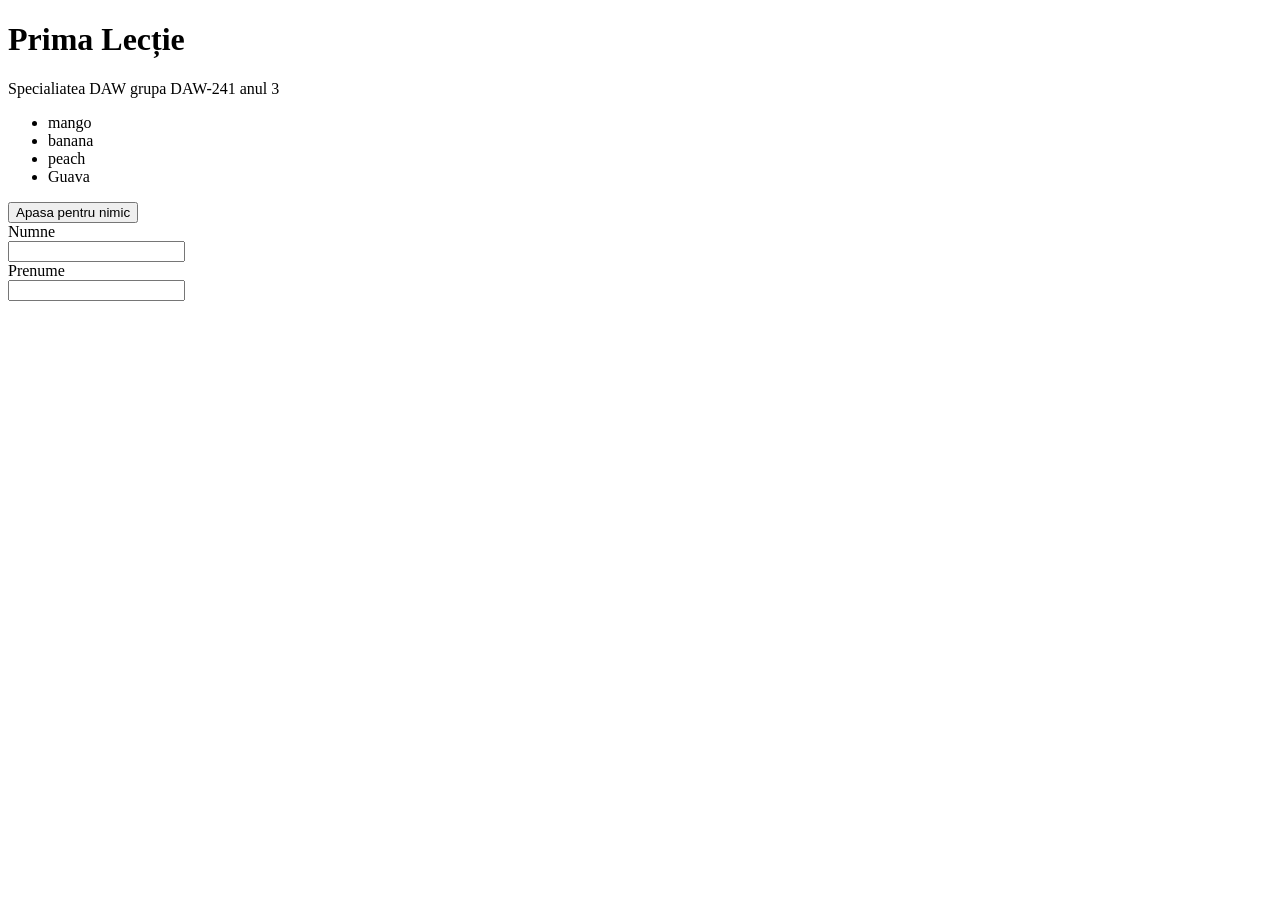
==== Laboratorul1/index.html @ 66321bf3 "prmul commit pe acest repo" ====
<!DOCTYPE html>
<html>
    <head>
        <title>Laboratorul 1</title>
    </head>
    <body>
        <h1> Prima Lecție</h1>
        <p> Specialiatea DAW grupa DAW-241 anul 3</p>

    <ul>
  <li>mango</li>
  <li>banana</li>
  <li>peach</li>
  <li>Guava</li>
</ul>

<button>Apasa pentru nimic</button>

<form>
  <label >Numne</label><br>
  <input type="text" ><br>
  <label>Prenume</label><br>
  <input type="text">
</form>
    </body>
</html>
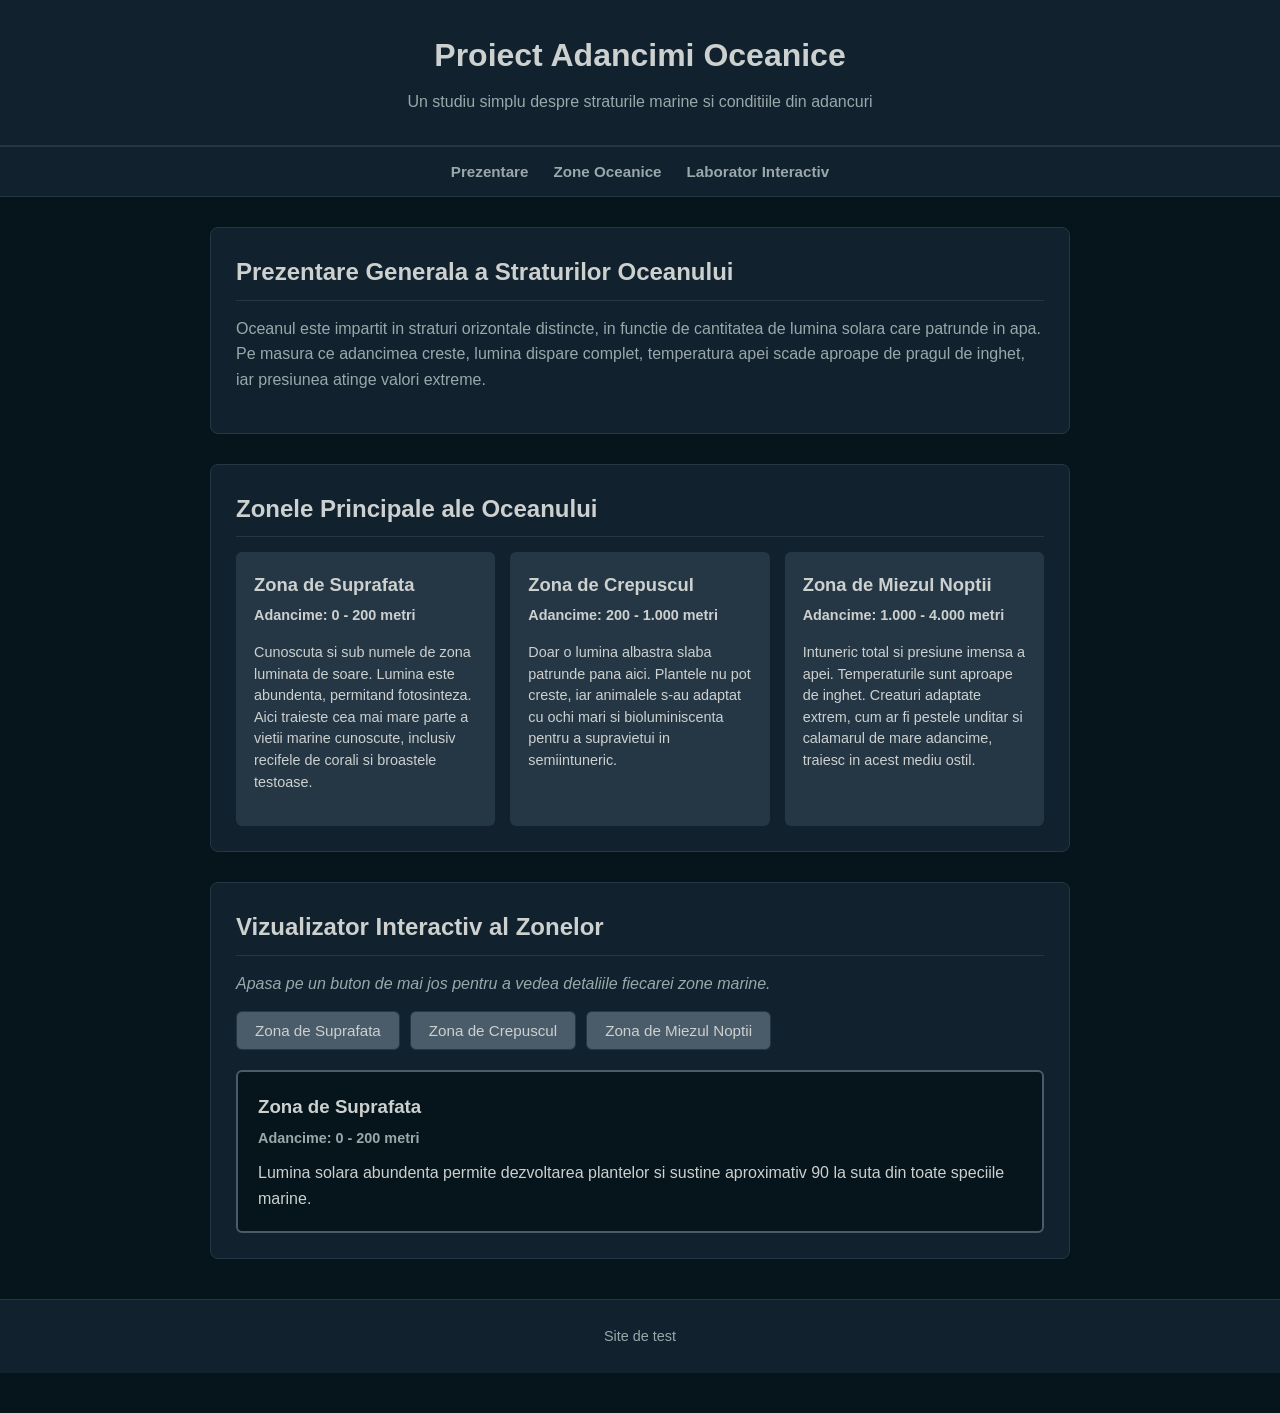
==== commit 7e51115c: "lucrare 1" ====
--- a/Laboratorul1/index.html
+++ b/Laboratorul1/index.html
@@ -1,26 +1,104 @@
 <!DOCTYPE html>
-<html>
-    <head>
-        <title>Laboratorul 1</title>
-    </head>
-    <body>
-        <h1> Prima Lecție</h1>
-        <p> Specialiatea DAW grupa DAW-241 anul 3</p>
+<html lang="ro">
+<head>
+  <meta charset="UTF-8">
+  <meta name="viewport" content="width=device-width, initial-scale=1.0">
+  <title>Explorarea Adancimilor Oceanice</title>
+  <link rel="stylesheet" href="style.css">
+</head>
+<body>
 
-    <ul>
-  <li>mango</li>
-  <li>banana</li>
-  <li>peach</li>
-  <li>Guava</li>
-</ul>
+  <header class="site-header">
+    <div class="container">
+      <h1>Proiect Adancimi Oceanice</h1>
+      <p class="subtitle">Un studiu simplu despre straturile marine si conditiile din adancuri</p>
+    </div>
+  </header>
 
-<button>Apasa pentru nimic</button>
+  <nav class="nav-bar">
+    <div class="container">
+      <ul class="nav-links">
+        <li><a href="#overview">Prezentare</a></li>
+        <li><a href="#zones">Zone Oceanice</a></li>
+        <li><a href="#interactive">Laborator Interactiv</a></li>
+      </ul>
+    </div>
+  </nav>
 
-<form>
-  <label >Numne</label><br>
-  <input type="text" ><br>
-  <label>Prenume</label><br>
-  <input type="text">
-</form>
-    </body>
+  <main class="container">
+
+    <section id="overview" class="card">
+      <h2>Prezentare Generala a Straturilor Oceanului</h2>
+      <p>
+        Oceanul este impartit in straturi orizontale distincte, in functie de cantitatea de lumina solara
+        care patrunde in apa. Pe masura ce adancimea creste, lumina dispare complet, temperatura apei
+        scade aproape de pragul de inghet, iar presiunea atinge valori extreme.
+      </p>
+    </section>
+
+    <section id="zones" class="card">
+      <h2>Zonele Principale ale Oceanului</h2>
+      <div class="grid-container">
+
+        <article class="zone-box">
+          <h3>Zona de Suprafata</h3>
+          <p class="zone-depth">Adancime: 0 - 200 metri</p>
+          <p>
+            Cunoscuta si sub numele de zona luminata de soare. Lumina este abundenta, permitand fotosinteza.
+            Aici traieste cea mai mare parte a vietii marine cunoscute, inclusiv recifele de corali si broastele testoase.
+          </p>
+        </article>
+
+        <article class="zone-box">
+          <h3>Zona de Crepuscul</h3>
+          <p class="zone-depth">Adancime: 200 - 1.000 metri</p>
+          <p>
+            Doar o lumina albastra slaba patrunde pana aici. Plantele nu pot creste, iar animalele s-au adaptat
+            cu ochi mari si bioluminiscenta pentru a supravietui in semiintuneric.
+          </p>
+        </article>
+
+        <article class="zone-box">
+          <h3>Zona de Miezul Noptii</h3>
+          <p class="zone-depth">Adancime: 1.000 - 4.000 metri</p>
+          <p>
+            Intuneric total si presiune imensa a apei. Temperaturile sunt aproape de inghet.
+            Creaturi adaptate extrem, cum ar fi pestele unditar si calamarul de mare adancime, traiesc in acest mediu ostil.
+          </p>
+        </article>
+
+      </div>
+    </section>
+
+    <section id="interactive" class="card">
+      <h2>Vizualizator Interactiv al Zonelor</h2>
+      <p class="instruction-text">
+        Apasa pe un buton de mai jos pentru a vedea detaliile fiecarei zone marine.
+      </p>
+
+      <div class="button-row">
+        <button id="btn-surface" class="btn">Zona de Suprafata</button>
+        <button id="btn-twilight" class="btn">Zona de Crepuscul</button>
+        <button id="btn-midnight" class="btn">Zona de Miezul Noptii</button>
+      </div>
+
+      <div class="info-display">
+        <h3 id="display-title">Zona de Suprafata</h3>
+        <p id="display-depth">Adancime: 0 - 200 metri</p>
+        <p id="display-text">
+          Lumina solara abundenta permite dezvoltarea plantelor si sustine aproximativ 90 la suta din toate speciile marine.
+        </p>
+      </div>
+    </section>
+
+  </main>
+
+  <footer class="site-footer">
+    <div class="container">
+      <p>Site de test</p>
+    </div>
+  </footer>
+
+  <script src="script.js"></script>
+</body>
 </html>
--- a/Laboratorul1/style.css
+++ b/Laboratorul1/style.css
@@ -0,0 +1,199 @@
+:root {
+  --color-abyss: #06141B;
+  --color-deep: #11212D;
+  --color-slate: #253745;
+  --color-muted-blue: #4A5C6A;
+  --color-mist: #9BA8AB;
+  --color-foam: #CCD0CF;
+}
+
+* {
+  margin: 0;
+  padding: 0;
+  box-sizing: border-box;
+}
+
+body {
+  font-family: Arial, Helvetica, sans-serif;
+  line-height: 1.6;
+  background-color: var(--color-abyss);
+  color: var(--color-foam);
+  padding-bottom: 40px;
+}
+
+.container {
+  max-width: 900px;
+  margin: 0 auto;
+  padding: 0 20px;
+}
+
+.site-header {
+  background-color: var(--color-deep);
+  border-bottom: 2px solid var(--color-slate);
+  padding: 30px 0;
+  text-align: center;
+}
+
+.site-header h1 {
+  font-size: 2rem;
+  color: var(--color-foam);
+  margin-bottom: 8px;
+}
+
+.subtitle {
+  color: var(--color-mist);
+  font-size: 1rem;
+}
+
+.nav-bar {
+  background-color: var(--color-deep);
+  border-bottom: 1px solid var(--color-slate);
+  padding: 12px 0;
+}
+
+.nav-links {
+  list-style: none;
+  display: flex;
+  justify-content: center;
+  gap: 25px;
+}
+
+.nav-links a {
+  color: var(--color-mist);
+  text-decoration: none;
+  font-weight: bold;
+  font-size: 0.95rem;
+  transition: color 0.2s ease;
+}
+
+.nav-links a:hover {
+  color: var(--color-foam);
+}
+
+.card {
+  background-color: var(--color-deep);
+  border: 1px solid var(--color-slate);
+  border-radius: 8px;
+  padding: 25px;
+  margin-top: 30px;
+}
+
+.card h2 {
+  font-size: 1.5rem;
+  color: var(--color-foam);
+  margin-bottom: 15px;
+  border-bottom: 1px solid var(--color-slate);
+  padding-bottom: 8px;
+}
+
+.card p {
+  color: var(--color-mist);
+  margin-bottom: 15px;
+}
+
+.grid-container {
+  display: flex;
+  flex-direction: column;
+  gap: 15px;
+}
+
+@media (min-width: 700px) {
+  .grid-container {
+    flex-direction: row;
+  }
+}
+
+.zone-box {
+  background-color: var(--color-slate);
+  border-radius: 6px;
+  padding: 18px;
+  flex: 1;
+}
+
+.zone-box h3 {
+  font-size: 1.15rem;
+  color: var(--color-foam);
+  margin-bottom: 6px;
+}
+
+.zone-depth {
+  font-weight: bold;
+  color: var(--color-mist);
+  font-size: 0.9rem;
+  margin-bottom: 10px;
+}
+
+.zone-box p {
+  font-size: 0.9rem;
+  color: var(--color-foam);
+  line-height: 1.5;
+}
+
+.instruction-text {
+  font-style: italic;
+  color: var(--color-mist);
+  margin-bottom: 15px;
+}
+
+.button-row {
+  display: flex;
+  flex-wrap: wrap;
+  gap: 10px;
+  margin-bottom: 20px;
+}
+
+.btn {
+  background-color: var(--color-muted-blue);
+  color: var(--color-foam);
+  border: 1px solid var(--color-slate);
+  padding: 10px 18px;
+  font-size: 0.95rem;
+  border-radius: 6px;
+  cursor: pointer;
+  transition: background-color 0.2s ease, transform 0.1s ease;
+}
+
+.btn:hover {
+  background-color: #5b6f7f;
+}
+
+.btn:active {
+  transform: scale(0.98);
+}
+
+.info-display {
+  background-color: var(--color-abyss);
+  border: 2px solid var(--color-muted-blue);
+  border-radius: 6px;
+  padding: 20px;
+}
+
+.info-display h3 {
+  color: var(--color-foam);
+  margin-bottom: 5px;
+}
+
+#display-depth {
+  font-weight: bold;
+  color: var(--color-mist);
+  font-size: 0.9rem;
+  margin-bottom: 10px;
+}
+
+#display-text {
+  color: var(--color-foam);
+  margin-bottom: 0;
+}
+
+.site-footer {
+  background-color: var(--color-deep);
+  border-top: 1px solid var(--color-slate);
+  padding: 25px 0;
+  text-align: center;
+  margin-top: 40px;
+}
+
+.site-footer p {
+  color: var(--color-mist);
+  font-size: 0.9rem;
+}
